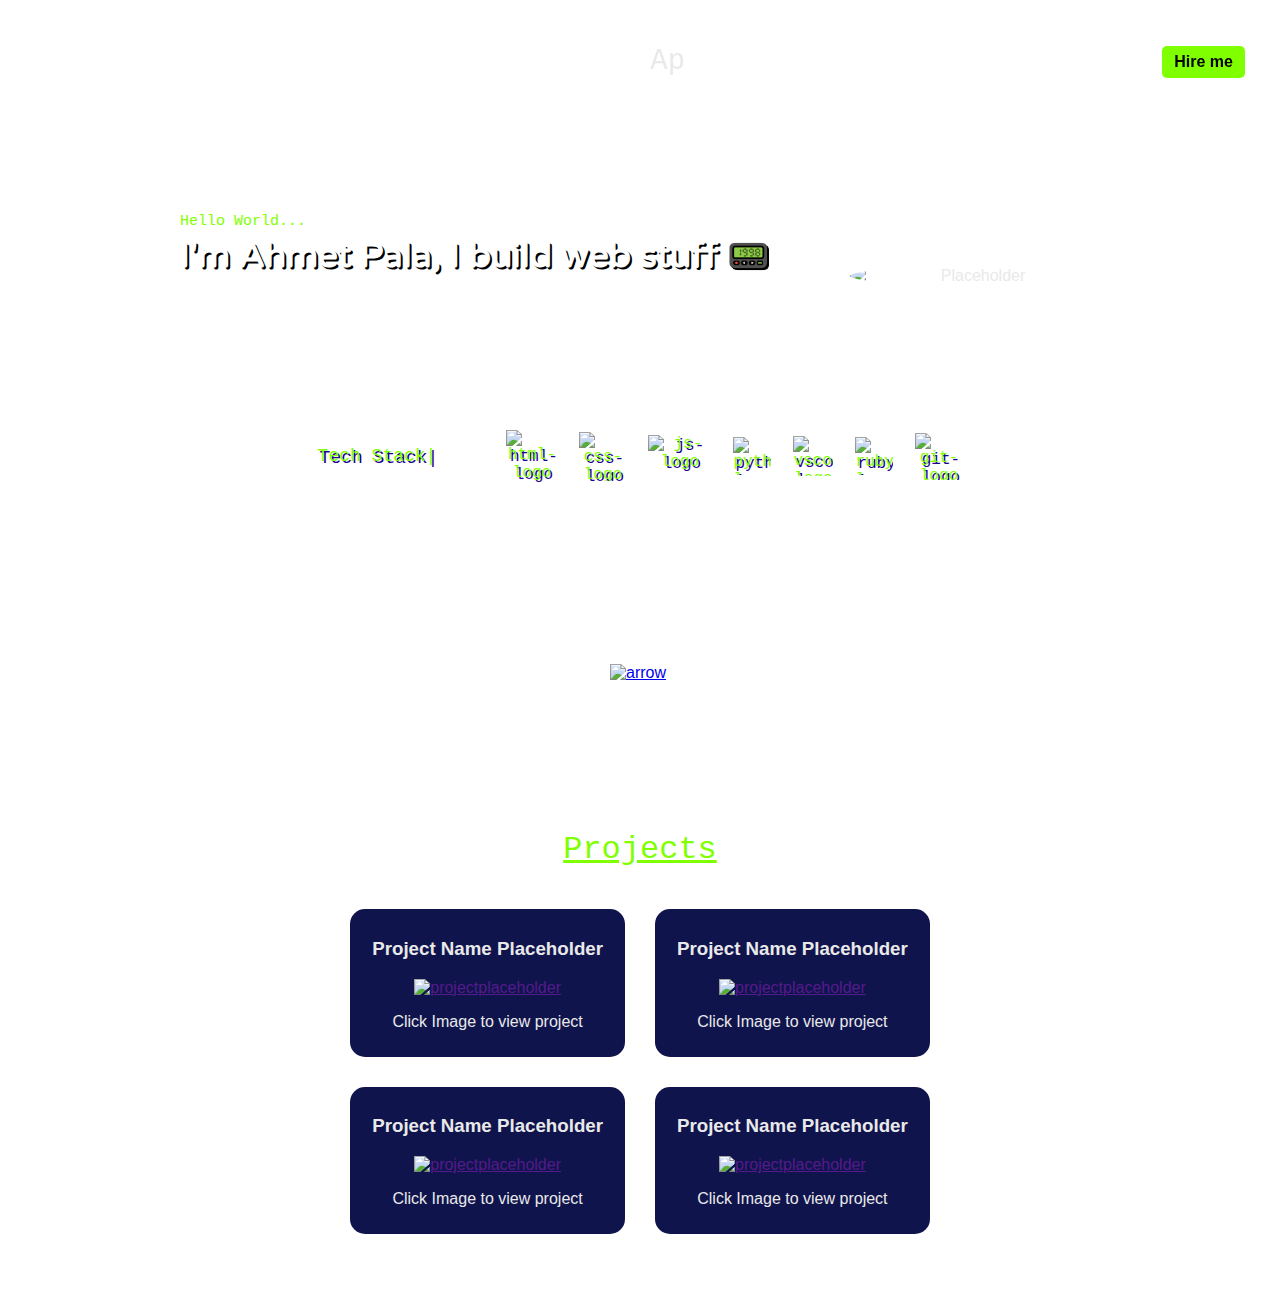
==== index.html @ d8e3579a "Added Landing Page Project" ====
<!DOCTYPE html>
<html lang="en">
<head>
    <meta charset="UTF-8">
    <meta name="viewport" content="width=device-width, initial-scale=1.0">
    <link rel="stylesheet" href="global.css">
    <link rel="preconnect" href="https://fonts.googleapis.com">
<link rel="preconnect" href="https://fonts.gstatic.com" crossorigin>
<link href="https://fonts.googleapis.com/css2?family=Varela+Round&display=swap" rel="stylesheet">
    <title>Portfolio | Ahmet</title>
</head>
<!--Header section-->
<header>
    <nav class="left-nav">
        <a href="">Home</a>
        <a href="#projects">Projects</a>
        <a href="/Business Landing Page Project/About.html">About</a>
    </nav>
    <h1>Ap</h1>
    <nav class="right-nav">
        <a href="https://github.com/Ahmet-p" target="_blank">Github</a>
        <a id="hire-me" href="">Hire me</a>
    </nav>
</header>
<!-- https://mikkegoes.com/javascript-projects-for-beginners/  project ideas-->

<!--Main section-->
<main>
    <div class="welcome">
        <div class="welcome-text">
            <h2 id="main1">Hello World...</h2>
            <p class="main1p">I'm Ahmet Pala, I build web stuff <span class = "highlight">📟</span></p>
            <p class="main1p2">Professional front-end developer working with a library of coding languages, specialising in creating awesome front end experiences.</p>
        </div>
        <img src="https://www.austinwoon.dev/me.png" alt="Placeholder" class="welcome-img">
    </div>

    <div class="tech-section">
        <div class="tech">
            <div class="tech-text">
                <p>Tech Stack|</p>
            </div>
            <div class="tech-images">
                <img src="https://clipground.com/images/html5-png-image-10.png" alt="html-logo" width="51px" height="53px">
                <img src="https://logospng.org/download/css-3/logo-css-3-2048.png" alt="css-logo" width="47px" height="49px">
                <img src="https://freepngdesign.com/content/uploads/images/javascript-logo-7539.png" alt="js-logo" width="63px" height="43px">
                <img src="https://cdn.freebiesupply.com/logos/large/2x/python-5-logo-png-transparent.png" alt="python-logo" width="38px" height="38px">
                <img src="https://th.bing.com/th/id/R.3c4b2ee09c3d91bfa37868c6098969a7?rik=nH8PFQkrBD%2bbOA&pid=ImgRaw&r=0" alt="vscode-logo" width="40px" height="40px">
                <img src="https://th.bing.com/th/id/R.d81c04d746224d25d1ae75b62e7561f3?rik=U1LfuH4fG4gBLw&riu=http%3a%2f%2flogos-download.com%2fwp-content%2fuploads%2f2016%2f09%2fRuby_logo.png&ehk=pdFSeKP%2fGRRuGPLxzDEsary7DOpTReXDqILn%2fjd40Tk%3d&risl=1&pid=ImgRaw&r=0" alt="ruby-logo" width="38px" height="38px">
                <img src="https://icones.pro/wp-content/uploads/2021/06/icone-github-orange.png" alt="git-logo" width="47px" height="47px">
            </div>
        </div>
    </div>
</main>

<a href="#projects">
<img id="arrow" src="https://www.freeiconspng.com/uploads/white-down-arrow-png-2.png" alt="arrow" width="60px" height="80px">
</a>

<article>

<h2>Projects</h2>

<div id="projects" class="card">
<!-- ! REPLACE PLACEHOLDER IMAGES WITH PROJECT SNAPSHOT-->
    <h3>Project Name Placeholder</h3>
    <a href=""><img src="https://1001freedownloads.s3.amazonaws.com/vector/thumb/63319/Placeholder.png" alt="projectplaceholder" width="250px" height="250px"></a>
    <p>Click Image to view project</p>
</div>

<div class="card">

    <h3>Project Name Placeholder</h3>
    <a href=""><img src="https://1001freedownloads.s3.amazonaws.com/vector/thumb/63319/Placeholder.png" alt="projectplaceholder" width="250px" height="250px"></a>
    <p>Click Image to view project</p>
</div>

<div class="card">

    <h3>Project Name Placeholder</h3>
    <a href=""><img src="https://1001freedownloads.s3.amazonaws.com/vector/thumb/63319/Placeholder.png" alt="projectplaceholder" width="250px" height="250px"></a>
    <p>Click Image to view project</p>
</div>


<div class="card">

    <h3>Project Name Placeholder</h3>
    <a href=""><img src="https://1001freedownloads.s3.amazonaws.com/vector/thumb/63319/Placeholder.png" alt="projectplaceholder" width="250px" height="250px"></a>
    <p>Click Image to view project</p>
</div>


</article>

<!--TODO NAV ELEMENT LINKS / TO INDIVIDUAL SITES / DESIGN SITES -->
<!--TODO FOOTER / INCLUDE CONTACT INFO E.G.  -->

</body>
</html>
---- global.css ----
html {
    scroll-behavior: smooth;
}

body {
    margin: 0;
    font-family: 'Trebuchet MS', 'Lucida Sans Unicode', 'Lucida Grande', 'Lucida Sans', Arial, sans-serif;
    background: url(https://th.bing.com/th/id/R.f62c9016132306aeeea7312e81aeb8b8?rik=1AiaoOK2UP1liw&riu=http%3a%2f%2fgetwallpapers.com%2fwallpaper%2ffull%2f0%2f8%2f4%2f6184.jpg&ehk=TVZwobEHC%2fG%2biJ2%2bzB6NhhqFoqCSPxN1g54x%2bJ4Bb20%3d&risl=&pid=ImgRaw&r=0);
    color: rgb(233, 233, 233);
    display: flex;
    flex-direction: column;
    min-height: 100vh;
}


header {
    position: sticky;
    top: 0;
    z-index: 999;
    padding: 30px 35px;
    background: url(https://th.bing.com/th/id/R.f62c9016132306aeeea7312e81aeb8b8?rik=1AiaoOK2UP1liw&riu=http%3a%2f%2fgetwallpapers.com%2fwallpaper%2ffull%2f0%2f8%2f4%2f6184.jpg&ehk=TVZwobEHC%2fG%2biJ2%2bzB6NhhqFoqCSPxN1g54x%2bJ4Bb20%3d&risl=&pid=ImgRaw&r=0);
    display: flex;
    justify-content: space-between;
    align-items: center;
}

header h1 {
    margin: 15px;
    font-size: 29px;
    font-family: "Varela Round", sans-serif;
    font-family: 'Courier New', Courier, monospace;
    font-weight: lighter;
}

header nav {
    display: flex;
    align-items: center;
}

header nav a {
    text-decoration: none;
    color: white;
    margin-left: 20px;
}

/* CTA Button Styling */
#hire-me {
    background-color: chartreuse; /* Change background color */
    color: black; /* Change text color for contrast */
    padding: 7px 12px; /* Add padding */
    border-radius: 5px; /* Round corners */
    font-weight: bold; /* Make text bold */
    border-style: inherit;
    transition: background-color 0.3s ease; /* Smooth transition on hover */
    margin-left: 20px; /* Ensure consistent spacing */
}

#hire-me:hover {
    background-color: rgb(0, 255, 191); /* Change background color on hover */
}
.left-nav {
    display: flex;
}

.left-nav a {
    text-decoration: none;
    color: white;
    margin-right: 16px;
    margin-left: 10px;
}

/* Right navigation styling */
.right-nav {
    display: flex;
    align-items: center;
}

.right-nav a {
    text-decoration: none;
    color: white;
    margin-left: 15px;
}

/* Override global header nav a to ensure consistency */
header nav a {
    text-decoration: none;
    color: white;
    margin-left: 20px;
}


/*HEADER SECTION STYLING*/

/* Main content styling */
main {
    flex: 1;
    display: flex;
    flex-direction: column;
    align-items: center;
    padding: 20px;
    box-sizing: border-box;
    text-align: center;
    margin-top: 70px;
}

/* Welcome section styling */
.welcome {
    display: flex;
    flex-wrap: wrap; /* Allow wrapping for responsiveness */
    justify-content: center; /* Center content horizontally */
    align-items: center; /* Center content vertically */
    gap: 50px; /* Adjust the gap between text and image */
    text-align: center;
}

.welcome-text {
    flex: 1 1 50%; /* Let text take as much space as needed */
    max-width: 50%; /* Limit text width to 50% */
    text-align: left; /* Align text to the left */
    color: rgb(255, 255, 255);;
}

.welcome-img {
    flex: 1 1 250px; /* Let image take as much space as needed */
    max-width: 250px; /* Limit image width to 250px */
    height: auto; /* Maintain aspect ratio */
    border-radius: 50%; /* Optional: Rounded image */
}

/* Section styling */
#main1 {
    font-size: 15px;
    font-family: 'Courier New', Courier, monospace;
    margin-bottom: -30px;
    margin-top: 0;
    color: chartreuse;
    font-weight: lighter;
    text-decoration: none;
}

.main1p {
    margin-bottom: -15px;
    font-size: 35px;
    font-family: "Varela Round", sans-serif;
    font-weight: bold;
    text-shadow: 1.5px 1.5px black;
}

.highlight {
    font-size: 34px;
}


.main1p2 {
    font-size: 20px;
    font-weight: lighter;
    margin-bottom:  10px;
    text-align: justify; /* Justify text for a paragraph-like appearance */
}

/* Tech section styling */
.tech-section {
    padding: 90px; /* Add padding top and bottom for spacing */
    text-align: center;
}

.tech {
    display: flex;
    justify-content: center;
    align-items: center;
    color: chartreuse;
    font-family: 'Courier New', Courier, monospace;
    text-shadow: 2px 2px rgb(27, 0, 145);
}

.tech-text {
    font-size: 18px;
    margin-right: 70px; /* Space between text and images */
}

.tech-images {
    display: flex;
    gap: 22px; /* Space between images */
    align-items: center;
}

#arrow {
        display: block;
        margin-left: auto;
        margin-right: auto;
        margin-top: 70px; 
}

/*-*****************************CARDS*********************************-*/

article {
    display: grid;
    padding: 20px;
    margin: 40px auto;
    max-width: 1200px;
}


article h2 {
    grid-column: span 12;
    text-align: center;
    font-family: 'Courier New', Courier, monospace;
    color: chartreuse;
    font-size: 2rem;
    padding: 100px auto;
    text-decoration: underline;
    font-weight: lighter;
    scroll-margin-top: 20px;
}

article .card {
    text-align: center;
    grid-column: span 6;
    margin: 15px;
    background-color: rgb(16, 20, 77);
     border-radius: 15px; 
    padding: 10px 22px; 
    font-family: 'Gill Sans', 'Gill Sans MT', Calibri, 'Trebuchet MS', sans-serif;
    scroll-margin-top: 220px;
}


/* **************************@MEDIA QUERIES*************************** */


@media (max-width: 670px) {
    .tech-text { font-size: 16px;
    margin-right: 30px;}

    .card {
padding: 5px 11px;
    }
}
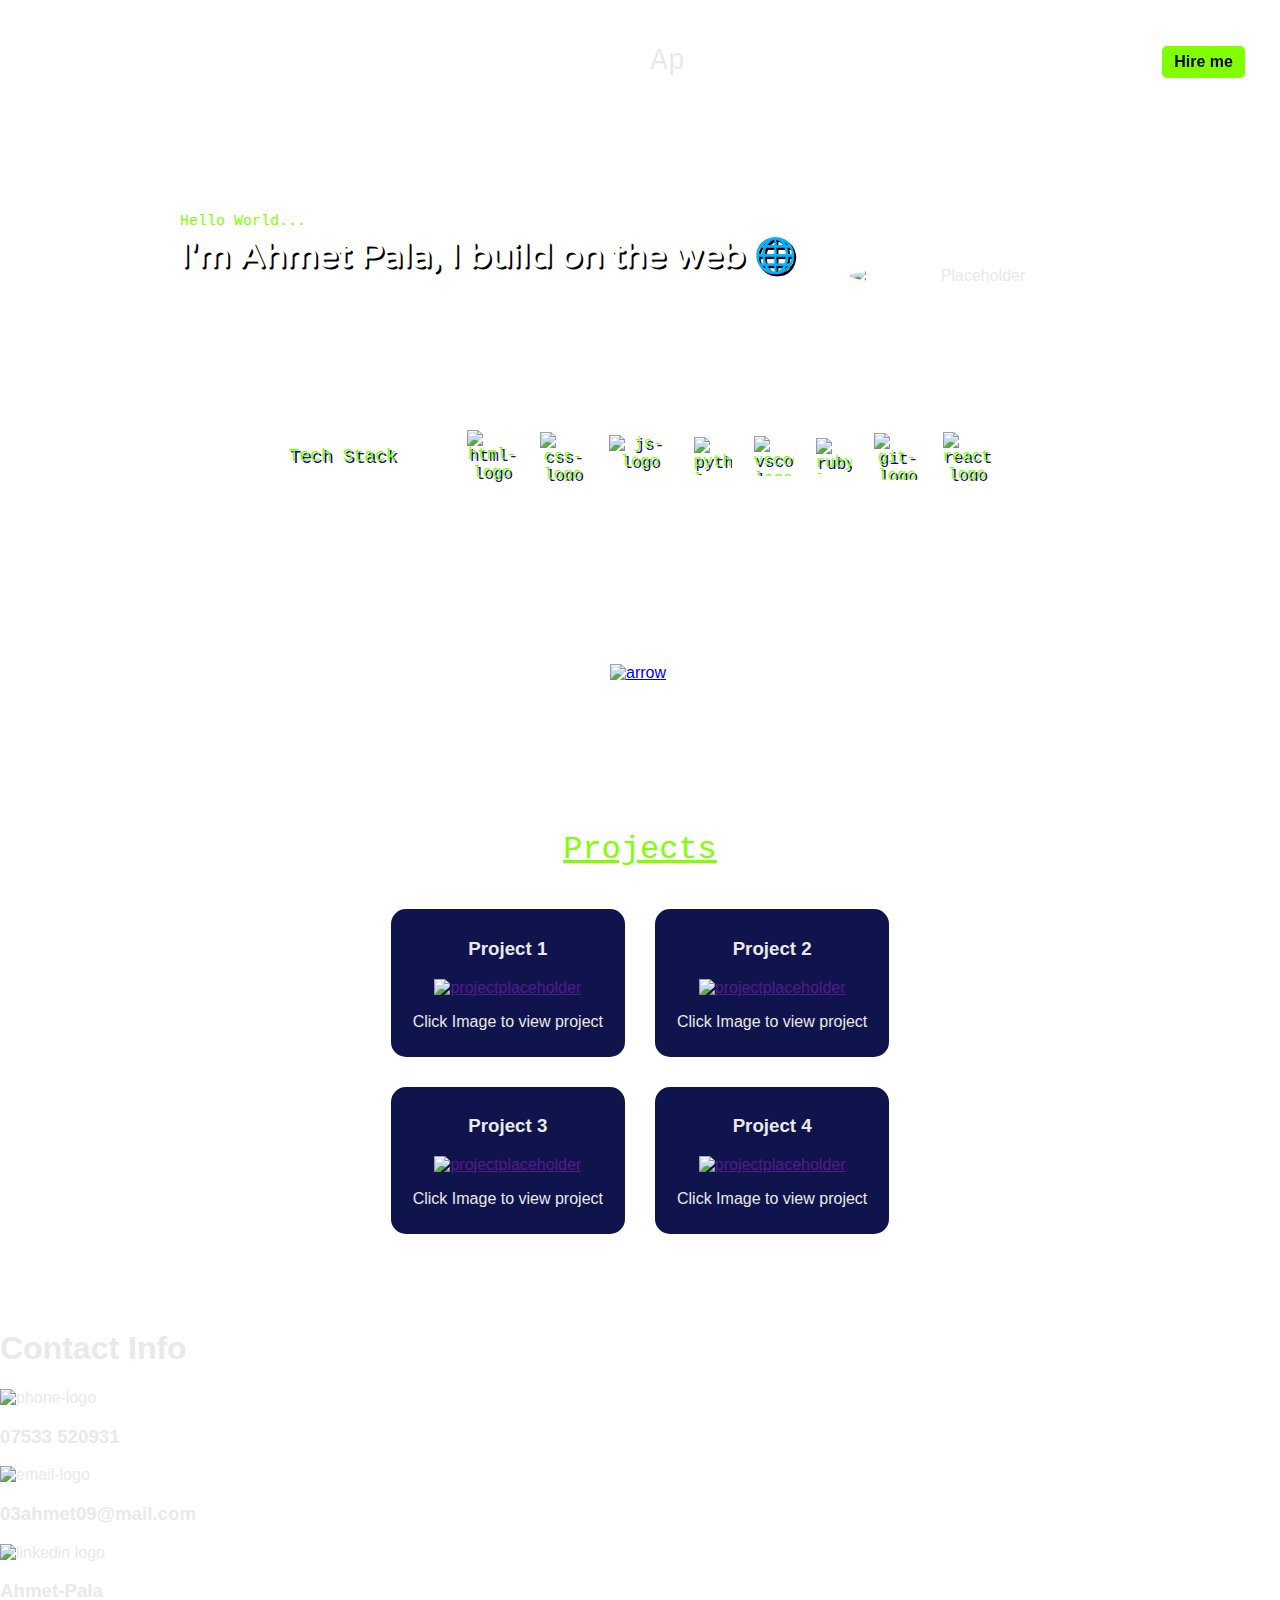
==== commit e6cb2a12: "Updated index.html" ====
--- a/index.html
+++ b/index.html
@@ -7,6 +7,7 @@
     <link rel="preconnect" href="https://fonts.googleapis.com">
 <link rel="preconnect" href="https://fonts.gstatic.com" crossorigin>
 <link href="https://fonts.googleapis.com/css2?family=Varela+Round&display=swap" rel="stylesheet">
+<script src="script.js"></script>
     <title>Portfolio | Ahmet</title>
 </head>
 <!--Header section-->
@@ -19,7 +20,7 @@
     <h1>Ap</h1>
     <nav class="right-nav">
         <a href="https://github.com/Ahmet-p" target="_blank">Github</a>
-        <a id="hire-me" href="">Hire me</a>
+        <a id="hire-me" href="#contact-info">Hire me</a>
     </nav>
 </header>
 <!-- https://mikkegoes.com/javascript-projects-for-beginners/  project ideas-->
@@ -29,7 +30,7 @@
     <div class="welcome">
         <div class="welcome-text">
             <h2 id="main1">Hello World...</h2>
-            <p class="main1p">I'm Ahmet Pala, I build web stuff <span class = "highlight">📟</span></p>
+            <p class="main1p">I'm Ahmet Pala, I build on the web <span class = "highlight">🌐</span></p>
             <p class="main1p2">Professional front-end developer working with a library of coding languages, specialising in creating awesome front end experiences.</p>
         </div>
         <img src="https://www.austinwoon.dev/me.png" alt="Placeholder" class="welcome-img">
@@ -38,7 +39,7 @@
     <div class="tech-section">
         <div class="tech">
             <div class="tech-text">
-                <p>Tech Stack|</p>
+                <p>Tech Stack</p>
             </div>
             <div class="tech-images">
                 <img src="https://clipground.com/images/html5-png-image-10.png" alt="html-logo" width="51px" height="53px">
@@ -46,8 +47,9 @@
                 <img src="https://freepngdesign.com/content/uploads/images/javascript-logo-7539.png" alt="js-logo" width="63px" height="43px">
                 <img src="https://cdn.freebiesupply.com/logos/large/2x/python-5-logo-png-transparent.png" alt="python-logo" width="38px" height="38px">
                 <img src="https://th.bing.com/th/id/R.3c4b2ee09c3d91bfa37868c6098969a7?rik=nH8PFQkrBD%2bbOA&pid=ImgRaw&r=0" alt="vscode-logo" width="40px" height="40px">
-                <img src="https://th.bing.com/th/id/R.d81c04d746224d25d1ae75b62e7561f3?rik=U1LfuH4fG4gBLw&riu=http%3a%2f%2flogos-download.com%2fwp-content%2fuploads%2f2016%2f09%2fRuby_logo.png&ehk=pdFSeKP%2fGRRuGPLxzDEsary7DOpTReXDqILn%2fjd40Tk%3d&risl=1&pid=ImgRaw&r=0" alt="ruby-logo" width="38px" height="38px">
+                <img src="https://th.bing.com/th/id/R.d81c04d746224d25d1ae75b62e7561f3?rik=U1LfuH4fG4gBLw&riu=http%3a%2f%2flogos-download.com%2fwp-content%2fuploads%2f2016%2f09%2fRuby_logo.png&ehk=pdFSeKP%2fGRRuGPLxzDEsary7DOpTReXDqILn%2fjd40Tk%3d&risl=1&pid=ImgRaw&r=0" alt="ruby-logo" width="36px" height="36px">
                 <img src="https://icones.pro/wp-content/uploads/2021/06/icone-github-orange.png" alt="git-logo" width="47px" height="47px">
+                <img src="https://nextsoftware.io/files/images/logos/main/reactjs-logo.png" alt="reactjs logo" width="49px" height="49px">
             </div>
         </div>
     </div>
@@ -59,40 +61,59 @@
 
 <article>
 
-<h2>Projects</h2>
+<h2> Projects</h2>
 
 <div id="projects" class="card">
 <!-- ! REPLACE PLACEHOLDER IMAGES WITH PROJECT SNAPSHOT-->
-    <h3>Project Name Placeholder</h3>
-    <a href=""><img src="https://1001freedownloads.s3.amazonaws.com/vector/thumb/63319/Placeholder.png" alt="projectplaceholder" width="250px" height="250px"></a>
+    <h3>Project 1</h3>
+    <a href=""><img src="https://1001freedownloads.s3.amazonaws.com/vector/thumb/63319/Placeholder.png" alt="projectplaceholder" width="300px" height="300px"></a>
     <p>Click Image to view project</p>
 </div>
 
 <div class="card">
 
-    <h3>Project Name Placeholder</h3>
-    <a href=""><img src="https://1001freedownloads.s3.amazonaws.com/vector/thumb/63319/Placeholder.png" alt="projectplaceholder" width="250px" height="250px"></a>
+    <h3>Project 2</h3>
+    <a href=""><img src="https://1001freedownloads.s3.amazonaws.com/vector/thumb/63319/Placeholder.png" alt="projectplaceholder" width="300px" height="300px"></a>
     <p>Click Image to view project</p>
 </div>
 
 <div class="card">
 
-    <h3>Project Name Placeholder</h3>
-    <a href=""><img src="https://1001freedownloads.s3.amazonaws.com/vector/thumb/63319/Placeholder.png" alt="projectplaceholder" width="250px" height="250px"></a>
+    <h3>Project 3</h3>
+    <a href=""><img src="https://1001freedownloads.s3.amazonaws.com/vector/thumb/63319/Placeholder.png" alt="projectplaceholder" width="300px" height="300px"></a>
     <p>Click Image to view project</p>
 </div>
 
 
 <div class="card">
 
-    <h3>Project Name Placeholder</h3>
-    <a href=""><img src="https://1001freedownloads.s3.amazonaws.com/vector/thumb/63319/Placeholder.png" alt="projectplaceholder" width="250px" height="250px"></a>
+    <h3>Project 4</h3>
+    <a href=""><img src="https://1001freedownloads.s3.amazonaws.com/vector/thumb/63319/Placeholder.png" alt="projectplaceholder" width="300px" height="300px"></a>
     <p>Click Image to view project</p>
 </div>
 
 
 </article>
 
+<footer id="contact-info">
+
+<h1>Contact Info</h1>
+
+<div class="contact">
+<img src="https://www.logolynx.com/images/logolynx/1e/1e41b410b48602c864d6c66a33e0f8e8.png" alt="phone-logo" width="95px" height="70px">
+<h3>07533 520931</h3>
+<img src="https://www.logolynx.com/images/logolynx/1f/1f9a438eaaf4f20885ecd763723479e7.png" alt="email-logo" width="70px" height="70px">
+<h3>03ahmet09@mail.com</h3>
+<img src="https://blog.waalaxy.com/wp-content/uploads/2021/01/LinkedIn-Symbole.png" alt="linkedin logo" height="70px" width="120px">
+<h3>Ahmet-Pala</h3>
+</div>
+
+</footer>
+
+
+
+</body>
+</html>
 <!--TODO NAV ELEMENT LINKS / TO INDIVIDUAL SITES / DESIGN SITES -->
 <!--TODO FOOTER / INCLUDE CONTACT INFO E.G.  -->
 
--- a/global.css
+++ b/global.css
@@ -44,20 +44,20 @@
     margin-left: 20px;
 }
 
-/* CTA Button Styling */
+
 #hire-me {
-    background-color: chartreuse; /* Change background color */
-    color: black; /* Change text color for contrast */
-    padding: 7px 12px; /* Add padding */
-    border-radius: 5px; /* Round corners */
-    font-weight: bold; /* Make text bold */
+    background-color: chartreuse; 
+    color: black; 
+    padding: 7px 12px;
+    border-radius: 5px; 
+    font-weight: bold; 
     border-style: inherit;
-    transition: background-color 0.3s ease; /* Smooth transition on hover */
-    margin-left: 20px; /* Ensure consistent spacing */
+    transition: background-color 0.3s ease; 
+    margin-left: 20px; 
 }
 
 #hire-me:hover {
-    background-color: rgb(0, 255, 191); /* Change background color on hover */
+    background-color: rgb(0, 255, 191); 
 }
 .left-nav {
     display: flex;
@@ -70,7 +70,7 @@
     margin-left: 10px;
 }
 
-/* Right navigation styling */
+
 .right-nav {
     display: flex;
     align-items: center;
@@ -82,7 +82,7 @@
     margin-left: 15px;
 }
 
-/* Override global header nav a to ensure consistency */
+
 header nav a {
     text-decoration: none;
     color: white;
